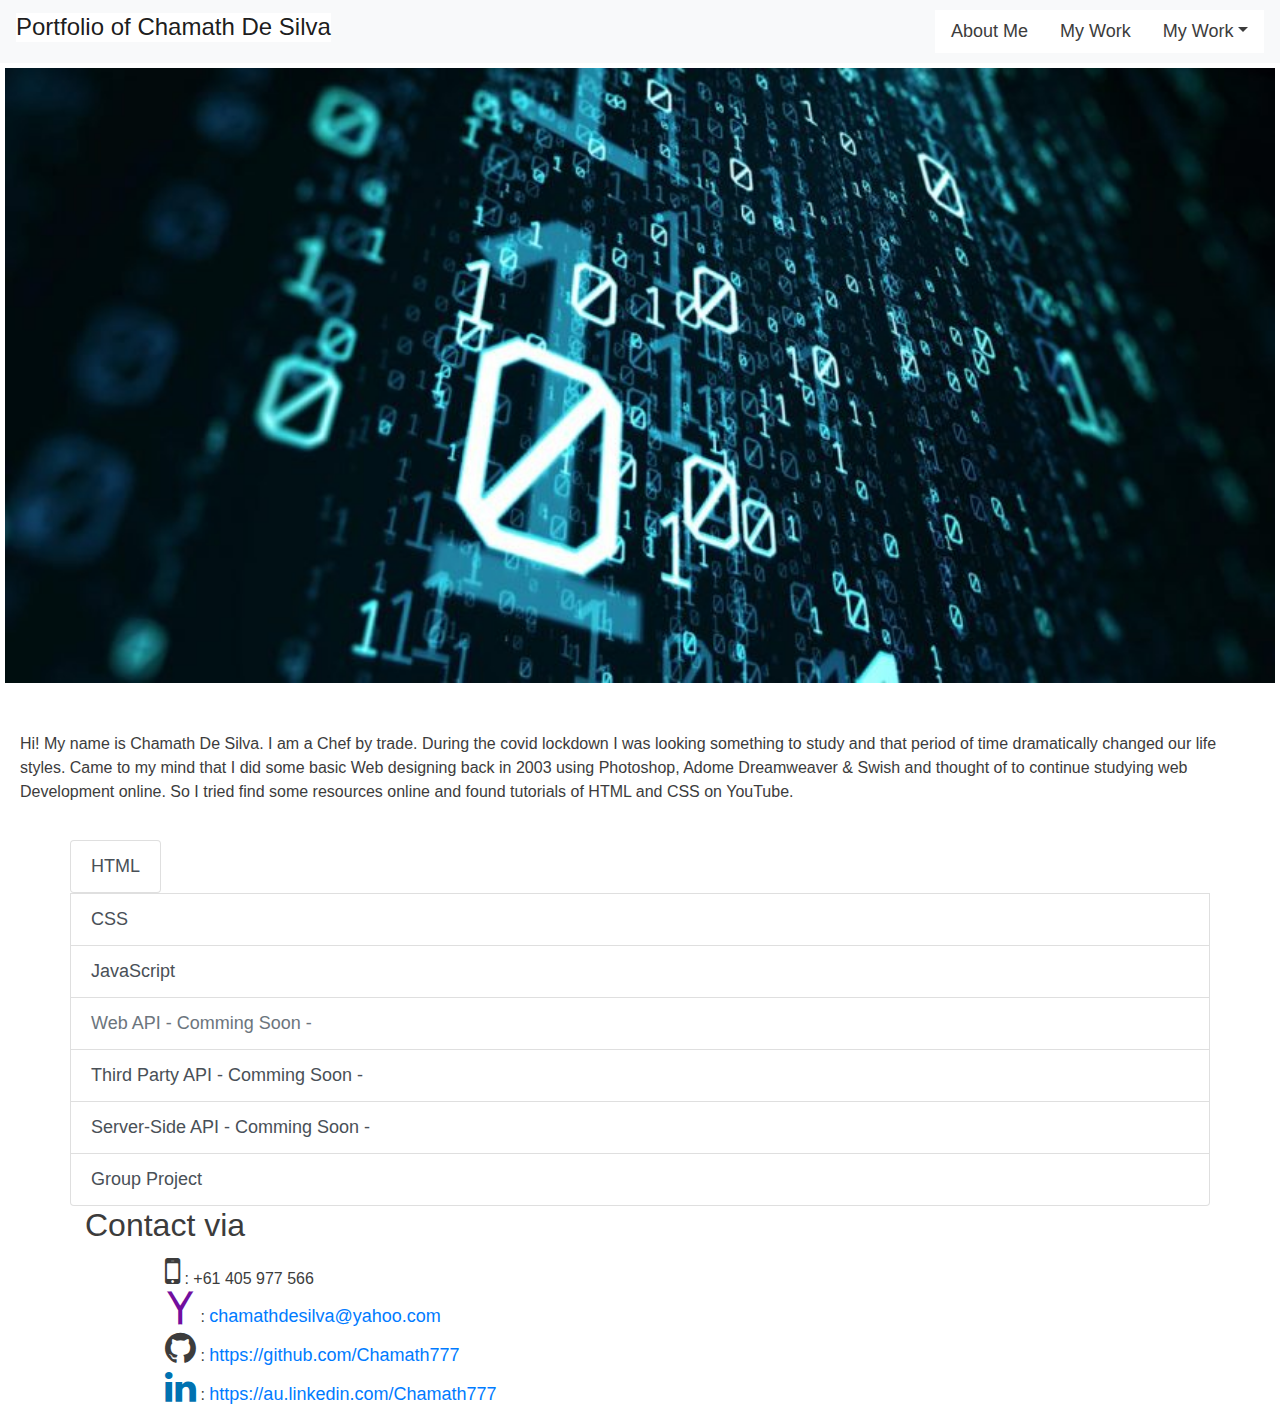
==== index.html @ a3036b25 "initial commit" ====
<!DOCTYPE html>
<html lang="en-us">

<head>
    <meta charset="UTF-8" />
    <link rel="stylesheet" type="text/css" href="assets/dstyle.css"/>
    <link rel="stylesheet" href="https://cdn.jsdelivr.net/npm/bootstrap@4.0.0/dist/css/bootstrap.min.css" integrity="sha384-Gn5384xqQ1aoWXA+058RXPxPg6fy4IWvTNh0E263XmFcJlSAwiGgFAW/dAiS6JXm" crossorigin="anonymous">
    <link rel="stylesheet" href="https://fonts.googleapis.com/css2?family=Material+Symbols+Outlined:opsz,wght,FILL,GRAD@48,400,0,0" />
    <link rel="stylesheet" href="https://cdnjs.cloudflare.com/ajax/libs/skeleton/2.0.4/skeleton.min.css">
    <link rel="stylesheet" href="https://cdnjs.cloudflare.com/ajax/libs/skeleton/2.0.4/skeleton.css">
    <link rel="stylesheet" href="//maxcdn.bootstrapcdn.com/font-awesome/4.3.0/css/font-awesome.min.css">
    <title>Portfolio of Chamath De Silva</title>
</head>

<body>
    

   <Header>
       
    <nav id="navbar-example2" class="navbar navbar-light bg-light">
        <a class="navbar-brand" href="#"><h4>Portfolio of Chamath De Silva</h4></a>
        <ul class="nav nav-pills">
          <li class="nav-item">
            <a class="nav-link" href="#fat">About Me</a>
          </li>
          <li class="nav-item">
            <a class="nav-link" href="#mdo">My Work</a>
          </li>
          <li class="nav-item dropdown">
            <a class="nav-link dropdown-toggle" data-toggle="dropdown" href="#" role="button" aria-haspopup="true" aria-expanded="false">My Work</a>
            <div class="dropdown-menu">
              <a class="dropdown-item" href="#one">one</a>
              <a class="dropdown-item" href="#two">two</a>
              <div role="separator" class="dropdown-divider"></div>
              <a class="dropdown-item" href="#three">three</a>
            </div>
          </li>
        </ul>
      </nav>
    </Header>  

    
                  
    </div>

    <img src="./images/codeblog.jpeg" class="img-fluid" alt="Responsive image">

    
        <div class="card-body text-success">
            <section>
                <div class="card-1">
                    <img src="">
                </div>
                        <p>Hi! My name is Chamath De Silva. I am a Chef by trade. During the covid lockdown I was looking something to study and that period of time dramatically changed our life styles. Came to my mind that I did some basic Web designing back in 2003 using Photoshop, Adome Dreamweaver & Swish and thought of to continue studying web Development online. So I tried find some resources online and found tutorials of HTML and CSS on YouTube. </p>
            
                </div>
                </div>
                    
    
                    <div class="container">
                          <div class="list-group">
                            <div class="row"> 
                            <div class="six columns"><a href="#" class="list-group-item list-group-item-action">HTML</a></div>
                            <a href="#" class="list-group-item list-group-item-action">CSS</a>
                            <a href="https://chamath777.github.io/password-generator/" class="list-group-item list-group-item-action">JavaScript</a>
                            <a href="#" class="list-group-item list-group-item-action disabled">Web API - Comming Soon - </a>
                            <a href="#" class="list-group-item list-group-item-action">Third Party API - Comming Soon - </a>
                            <a href="#" class="list-group-item list-group-item-action">Server-Side API - Comming Soon - </a>
                            <a href="https://carolinemae.github.io/YouTrailer/" class="list-group-item list-group-item-action">Group Project</a>
                          </div>

                    </div>  
                           
                            
                                 
                      

              
                    <div id="Contact C" class="card-4">
                        <h2>Contact via</h2>
                        <ul>
                            <div><ul><i class="fa fa-mobile" style="font-size:36px; color: rgb(60,60,60)"></i> : +61 405 977 566</ul></div>
                            <ul><i class="fa fa-yahoo" style="font-size:36px; color:  #720e9e"></i> : <a href='https://au.yahoo.com/?p=us'> chamathdesilva@yahoo.com</a></ul>
                            <ul><i class="fa fa-github" style="font-size:36px; color: rgb(60,60,60)"></i> : <a href='https://github.com/'>https://github.com/Chamath777</a></ul>
                            <ul><i class="fa fa-linkedin" style="font-size:36px; color:  #0072b1"></i> : <a href='https://au.linkedin.com/'>https://au.linkedin.com/Chamath777</a></ul>
                        </ul>
                    </div>
                
      
               
                    
                       
    </div>
      </div>
    </footer>
    
    </body>   


</html>
---- assets/dstyle.css ----
* {
    background-color: rgb(255, 255, 255);
    color: rgb(60,60,60);
    box-sizing: border-box;
  
    font-family:'Lucida Sans', 'Lucida Sans Regular', 'Lucida Grande', 'Lucida Sans Unicode', Geneva, Verdana, sans-serif
   
    
}

.card{
   margin-top: 50px;
   margin-bottom: 50px;
    margin-left: 100px;
    margin-right: 100px;
    padding-top: 20px;
    padding-bottom: 20px;
}

.nav a {
    color: rgb(60,60,60);
   
  } 
  
.nav a:hover {
    color:rgb(240,190,10);
  }
.header {
    padding: 5px;

    font-family: 'Arial, Helvetica, sans-serif';
    background-color: rgb(60,60,60);
  
}

.header h1 {
    margin: 10px;
    font-size: 48px;
    

}

.header nav {
  
   
    
    font-family: 'Arial, Helvetica, sans-serif';
    
}


.img-fluid{
 
padding: 5px;
  width: 100%;
}


a {
    color:rgb(55, 200, 200);
    text-decoration: none;
    font-size: 18px;
}

.h2 {
    position:middle;
}


.card:hover{
  color: rgb(55, 200, 200);
}

.products{

    display: flex;
    flex-wrap: wrap;
    flex-direction:row;
    justify-content:space-around;
    flex: 10px;
   
    border-style:solid;
   
    width: 75%;
    align-items: center;
}
    



.img{
    width: fit-content;
    height: fit-content;
    justify-content: center;
}
.card footer{
    position: fixed;
    flex-direction: row;

}
.Contact{
    padding: 2px;
    
    border:rgb(60,60,60);
  
    
}
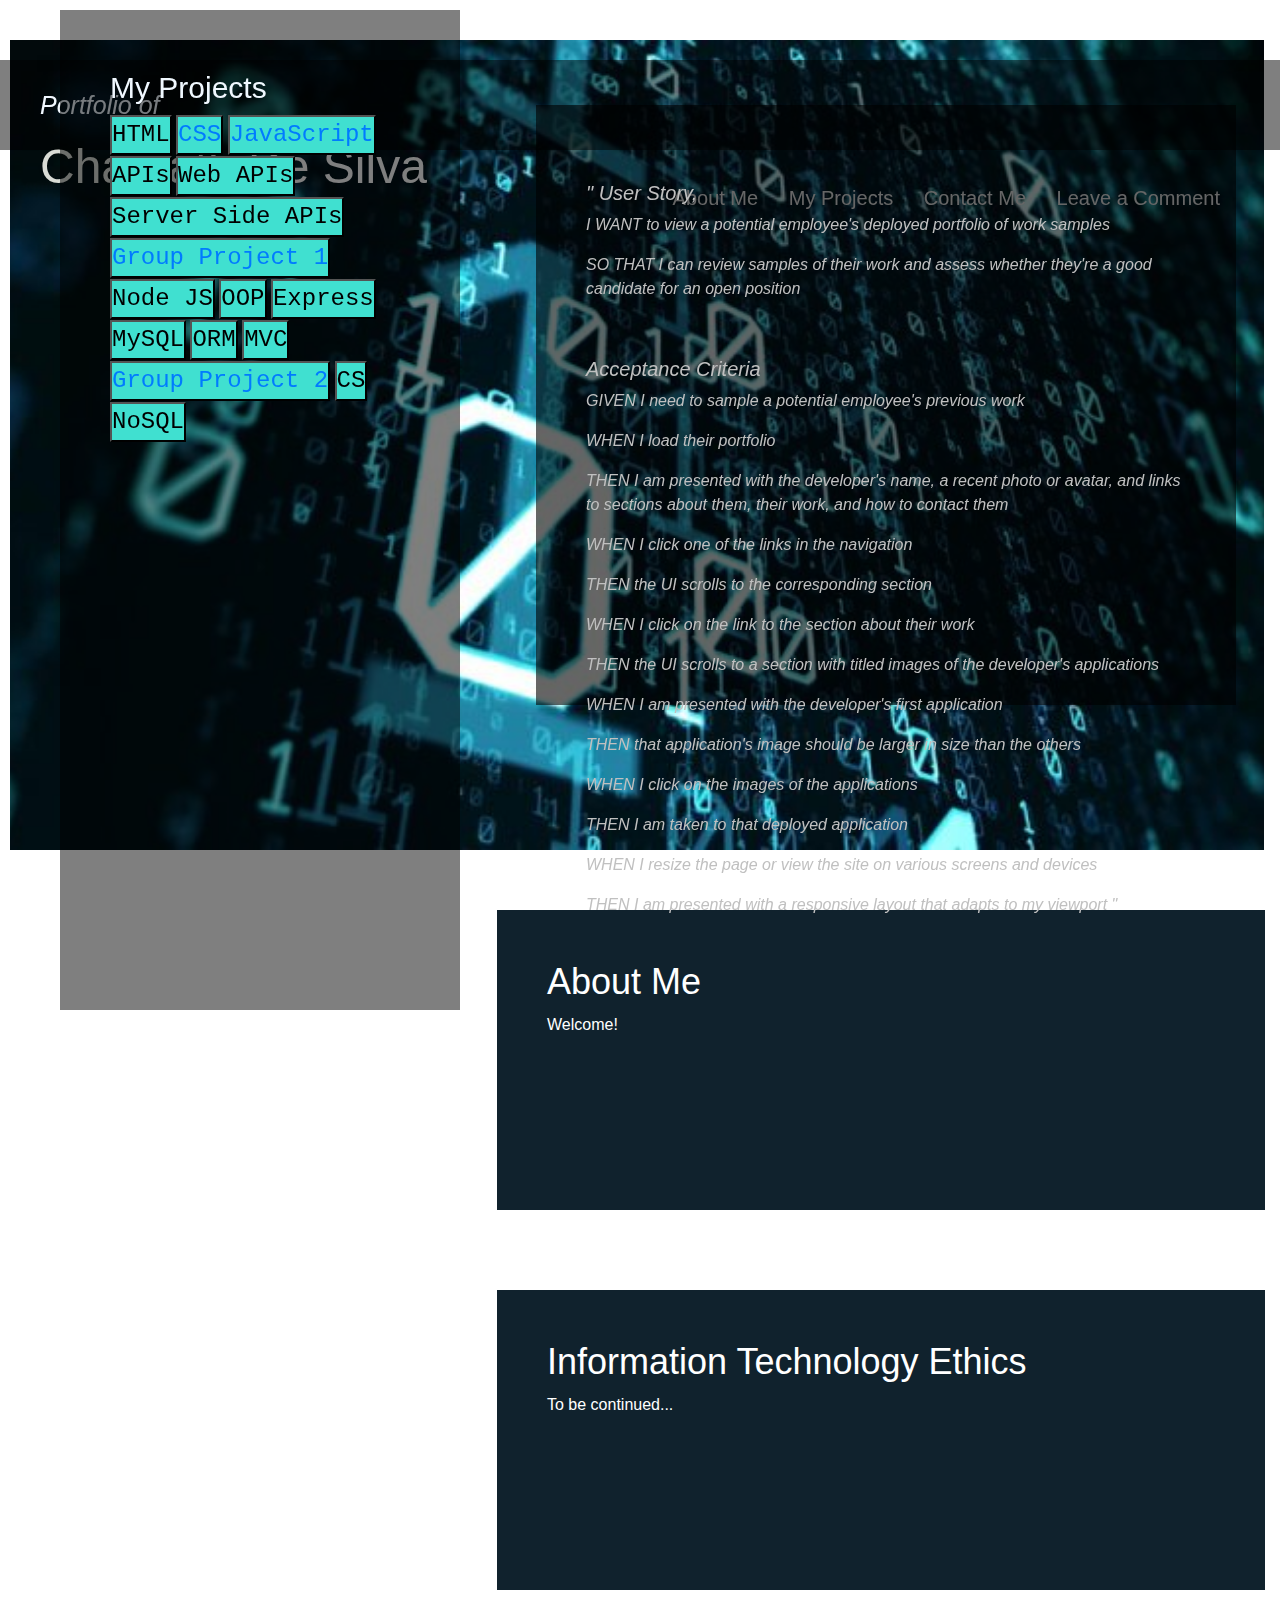
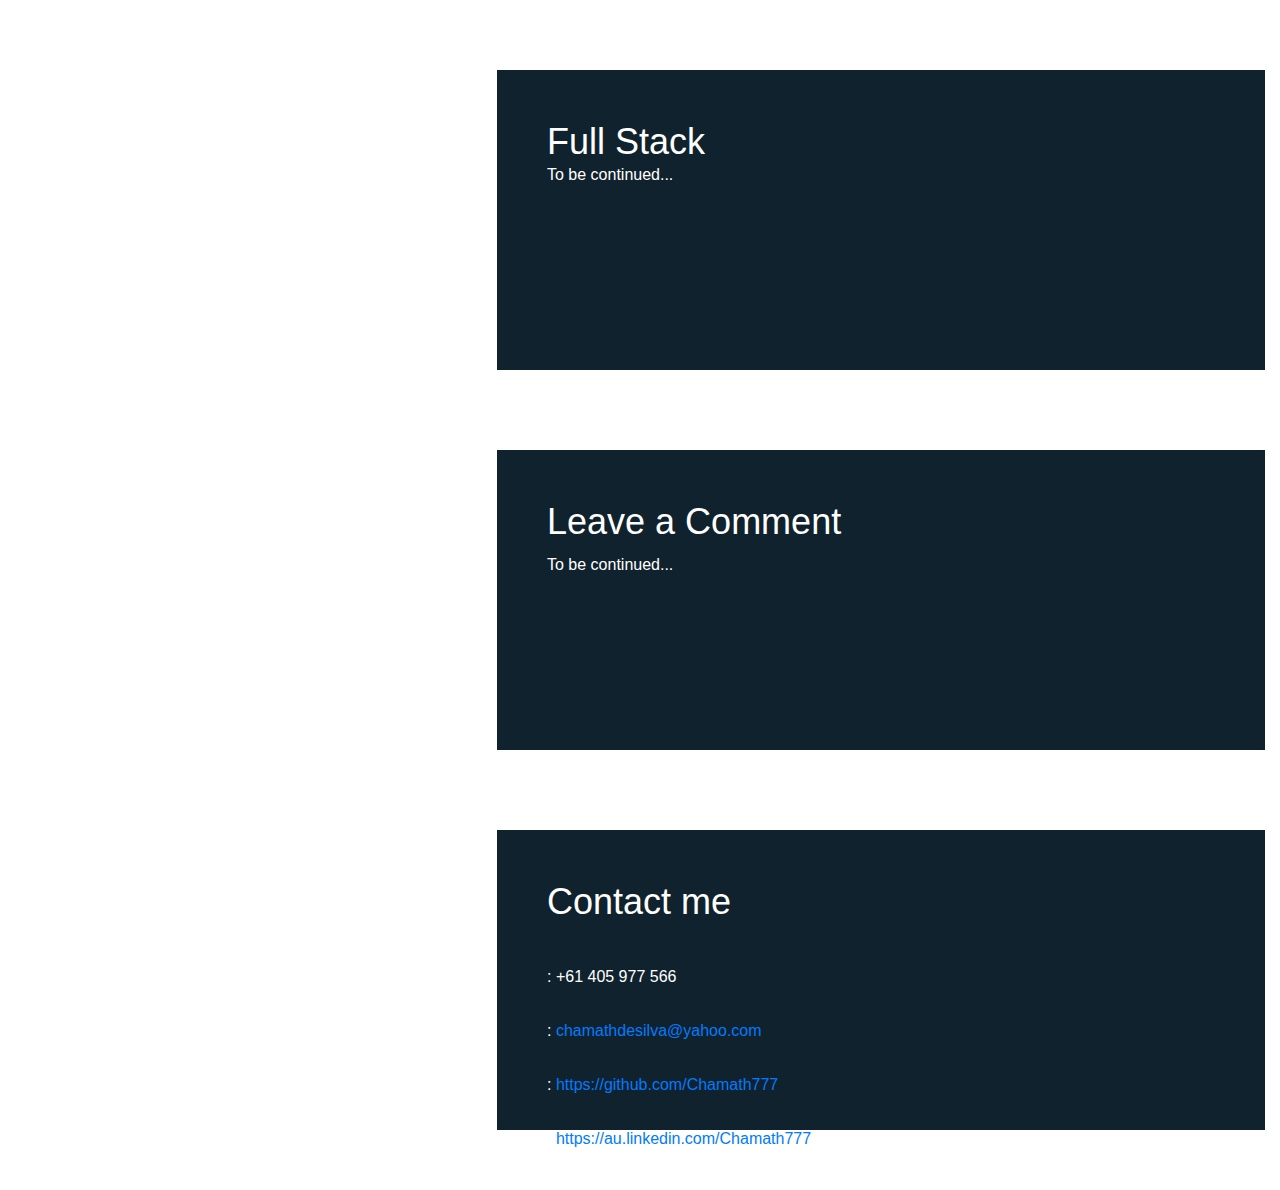
==== commit ce8fdc24: "initial commit" ====
--- a/index.html
+++ b/index.html
@@ -3,98 +3,150 @@
 
 <head>
     <meta charset="UTF-8" />
-    <link rel="stylesheet" type="text/css" href="assets/dstyle.css"/>
+    <link rel="stylesheet" href="./assets/style2.css">
     <link rel="stylesheet" href="https://cdn.jsdelivr.net/npm/bootstrap@4.0.0/dist/css/bootstrap.min.css" integrity="sha384-Gn5384xqQ1aoWXA+058RXPxPg6fy4IWvTNh0E263XmFcJlSAwiGgFAW/dAiS6JXm" crossorigin="anonymous">
-    <link rel="stylesheet" href="https://fonts.googleapis.com/css2?family=Material+Symbols+Outlined:opsz,wght,FILL,GRAD@48,400,0,0" />
-    <link rel="stylesheet" href="https://cdnjs.cloudflare.com/ajax/libs/skeleton/2.0.4/skeleton.min.css">
-    <link rel="stylesheet" href="https://cdnjs.cloudflare.com/ajax/libs/skeleton/2.0.4/skeleton.css">
-    <link rel="stylesheet" href="//maxcdn.bootstrapcdn.com/font-awesome/4.3.0/css/font-awesome.min.css">
+    <link rel="stylesheet" href="https://cdn.jsdelivr.net/npm/bulma@0.9.4/css/bulma.min.css"/>
+    <link href="https://fonts.googleapis.com/css2?family=Poppins:wght@400;600;700;900&display=swap" rel="stylesheet">
     <title>Portfolio of Chamath De Silva</title>
 </head>
 
 <body>
-    
+    <div class="header">
+        <h3>Portfolio of</h3>
+        <h1><span class="seo">Chamath</span> De Silva</h1>
+        <div>
+            <ul>
+                <li>
+                    <a href="#about-me">About Me</a>
+                </li>
+                <li>
+                    <a href="#my-project">My Projects</a>
+                </li>
+                <li>
+                    <a href="#conact-me">Contact Me</a>
+                </li>  
+                <li>
+                    <a href="#leave-a-comment">Leave a Comment</a>
+                </li> 
+            </ul>
+        </div>
+    </div>
+    <div class="hero">
+         <!--My Work-->
+        <div class="project">
+            <h1>My Projects</h1>
+                <button class="button is-small is-fullwidth">HTML</button>
+                <button class="button is-small is-fullwidth "><a href=" https://chamath777.github.io/portfolio-chamath/">CSS</a></button>
+                <button class="button is-small is-fullwidth"><a href="https://chamath777.github.io/password-generator/">JavaScript</a></button>
+                <button class="button is-small is-fullwidth">APIs</button>
+                <button class="button is-small is-fullwidth">Web APIs</button>
+                <button class="button is-small is-fullwidth">Server Side APIs</button>
+                <button class="button is-small is-fullwidth "> <a href="https://carolinemae.github.io/YouTrailer/">Group Project 1</a></button>
+                <button class="button is-small is-fullwidth">Node JS</button>
+                <button class="button is-small is-fullwidth">OOP</button>
+                <button class="button is-small is-fullwidth">Express</button>
+                <button class="button is-small is-fullwidth">MySQL</button>
+                <button class="button is-small is-fullwidth">ORM</button>
+                <button class="button is-small is-fullwidth">MVC</button>
+                <button class="button is-small is-fullwidth"><a href="https://ascrivener-merchant-game.herokuapp.com">Group Project 2</a></button>
+                <button class="button is-small is-fullwidth">CS</button>
+                <button class="button is-small is-fullwidth">NoSQL</button>
+        </div>
 
-   <Header>
+        
+
+        <!--User Story-->
+        
+        <div class="user-story">
+            <p>
+                <h2>" User Story,</h2>
+                <p>I WANT to view a potential employee's deployed portfolio of work samples</p>
+                <p>SO THAT I can review samples of their work and assess whether they're a good candidate for an open position</p>
+            </p>
+            <br>
+            <p>
+                <h2>Acceptance Criteria</h2> 
+                <p>GIVEN I need to sample a potential employee's previous work</p>
+                <p>WHEN I load their portfolio</p>
+                <p>THEN I am presented with the developer's name, a recent photo or avatar, and links to sections about them, their work, and how to contact them</p>
+                <p>WHEN I click one of the links in the navigation</p>
+                <p>THEN the UI scrolls to the corresponding section</p>
+                <p>WHEN I click on the link to the section about their work</p>
+                <p>THEN the UI scrolls to a section with titled images of the developer's applications</p>
+                <p>WHEN I am presented with the developer's first application</p>
+                <p>THEN that application's image should be larger in size than the others</p>
+                <p> WHEN I click on the images of the applications</p>
+                <p>THEN I am taken to that deployed application</p>
+                <p>WHEN I resize the page or view the site on various screens and devices</p>
+                <p>THEN I am presented with a responsive layout that adapts to my viewport "</p>
+            </p>
+        </div>
+      
+    </div>
+      <!-- Content -->
+<div class="flex">
+    <div class="content">
+        <div class="about-me">
+            <img src="" class="float-left" />
+            <h2>About Me</h2>
+            <p>
+                Welcome! <!-- My name is Chamath De Silva. I am a Chef by trade. During the covid lockdown I was looking something to learn and that period of time dramatically changed our life styles. Came to my mind that I did some basic Web designing back in 2003 using Photoshop, Adome Dreamweaver & Swish and thought of to continue studying Full Stack online.-->
+            </p>
+        </div>
+    </div>    
+        <div class="content-1">
+        <div id="it-ethics" class="it-ethics">
+            <img src="" class="float-right" />
+            <h2>Information Technology Ethics</h2>
+            <p>
+                To be continued...
+            </p>
+        </div>
+    </div>    
+
+    <div class="content-2">
+        <div id="social-media-marketing" class="full-stack">
+            <img src="" class="float-left" />
+            <h2>Full Stack</h2>
+            <p>
+                To be continued...
+            </p>
+        </div>
+    </div>
+    <div class="content-3">
+        <div id="social-media-marketing" class="leave-comment">
+            <img src="" class="float-left" />
+            <h2>Leave a Comment</h2>
+            <p>
+                To be continued...
+            </p>
+        </div>
+    </div>
+    <div class="content-3">
+        <div id="social-media-marketing" class="leave-comment">
+            <img src="" class="float-left" />
+            <h2>Contact me</h2>
+            <div class="p">
+            
+                <ul>
+                    <ul><i class="fa fa-mobile" style="font-size:36px; color: rgb(60,60,60)"></i> : +61 405 977 566</ul>
+                    <ul><i class="fa fa-yahoo" style="font-size:36px; color:  #720e9e"></i> : <a href='https://au.yahoo.com/?p=us'> chamathdesilva@yahoo.com</a></ul>
+                    <ul><i class="fa fa-github" style="font-size:36px; color: rgb(60,60,60)"></i> : <a href='https://github.com/'>https://github.com/Chamath777</a></ul>
+                    <ul><i class="fa fa-linkedin" style="font-size:36px; color:  #0072b1"></i> : <a href='https://au.linkedin.com/'>https://au.linkedin.com/Chamath777</a></ul>
+                </ul>
+                 
+        </div>
+        </div>
+    </div>
+</div>
+     <!--Contact Section--> 
+     <div class="contact">
+        <div id="contact" class="contact">
+            <img src="" class="float-left" />
+           
+                
        
-    <nav id="navbar-example2" class="navbar navbar-light bg-light">
-        <a class="navbar-brand" href="#"><h4>Portfolio of Chamath De Silva</h4></a>
-        <ul class="nav nav-pills">
-          <li class="nav-item">
-            <a class="nav-link" href="#fat">About Me</a>
-          </li>
-          <li class="nav-item">
-            <a class="nav-link" href="#mdo">My Work</a>
-          </li>
-          <li class="nav-item dropdown">
-            <a class="nav-link dropdown-toggle" data-toggle="dropdown" href="#" role="button" aria-haspopup="true" aria-expanded="false">My Work</a>
-            <div class="dropdown-menu">
-              <a class="dropdown-item" href="#one">one</a>
-              <a class="dropdown-item" href="#two">two</a>
-              <div role="separator" class="dropdown-divider"></div>
-              <a class="dropdown-item" href="#three">three</a>
-            </div>
-          </li>
-        </ul>
-      </nav>
-    </Header>  
+        </div>
+    </div>
+</div>
 
-    
-                  
-    </div>
-
-    <img src="./images/codeblog.jpeg" class="img-fluid" alt="Responsive image">
-
-    
-        <div class="card-body text-success">
-            <section>
-                <div class="card-1">
-                    <img src="">
-                </div>
-                        <p>Hi! My name is Chamath De Silva. I am a Chef by trade. During the covid lockdown I was looking something to study and that period of time dramatically changed our life styles. Came to my mind that I did some basic Web designing back in 2003 using Photoshop, Adome Dreamweaver & Swish and thought of to continue studying web Development online. So I tried find some resources online and found tutorials of HTML and CSS on YouTube. </p>
-            
-                </div>
-                </div>
-                    
-    
-                    <div class="container">
-                          <div class="list-group">
-                            <div class="row"> 
-                            <div class="six columns"><a href="#" class="list-group-item list-group-item-action">HTML</a></div>
-                            <a href="#" class="list-group-item list-group-item-action">CSS</a>
-                            <a href="https://chamath777.github.io/password-generator/" class="list-group-item list-group-item-action">JavaScript</a>
-                            <a href="#" class="list-group-item list-group-item-action disabled">Web API - Comming Soon - </a>
-                            <a href="#" class="list-group-item list-group-item-action">Third Party API - Comming Soon - </a>
-                            <a href="#" class="list-group-item list-group-item-action">Server-Side API - Comming Soon - </a>
-                            <a href="https://carolinemae.github.io/YouTrailer/" class="list-group-item list-group-item-action">Group Project</a>
-                          </div>
-
-                    </div>  
-                           
-                            
-                                 
-                      
-
-              
-                    <div id="Contact C" class="card-4">
-                        <h2>Contact via</h2>
-                        <ul>
-                            <div><ul><i class="fa fa-mobile" style="font-size:36px; color: rgb(60,60,60)"></i> : +61 405 977 566</ul></div>
-                            <ul><i class="fa fa-yahoo" style="font-size:36px; color:  #720e9e"></i> : <a href='https://au.yahoo.com/?p=us'> chamathdesilva@yahoo.com</a></ul>
-                            <ul><i class="fa fa-github" style="font-size:36px; color: rgb(60,60,60)"></i> : <a href='https://github.com/'>https://github.com/Chamath777</a></ul>
-                            <ul><i class="fa fa-linkedin" style="font-size:36px; color:  #0072b1"></i> : <a href='https://au.linkedin.com/'>https://au.linkedin.com/Chamath777</a></ul>
-                        </ul>
-                    </div>
-                
-      
-               
-                    
-                       
-    </div>
-      </div>
-    </footer>
-    
-    </body>   
-
-
-</html>--- a/assets/style2.css
+++ b/assets/style2.css
@@ -0,0 +1,223 @@
+* {
+    box-sizing: border-box;
+    padding: 0;
+    margin-top: 20px;
+    margin-bottom: 20px;
+   
+    
+}
+
+.header {
+    
+    position: fixed;
+    font-family: 'Trebuchet MS', 'Lucida Sans Unicode', 'Lucida Grande', 'Lucida Sans', Arial, sans-serif;
+    color: #ffffff;
+    transform: translate(-0%, 0%);
+	width: 100%;
+	height: 10%;
+	padding: 30px 40px;
+	background: rgba(0, 0, 0, 0.5)
+}
+
+.header h1 {
+    display: inline-block;
+    font-size: 48px;
+    margin-top: 10px;
+}
+
+.header h1 .seo {
+    color: #d9dcd6;
+}
+
+.header h3{
+  color: aliceblue;
+  font-style: italic;
+  font-size: 25px;
+}
+
+.header div {
+    padding-top: 15px;
+    margin-right: 20px;
+    float: right;
+    font-family: 'Gill Sans', 'Gill Sans MT', Calibri, 'Trebuchet MS', sans-serif;
+    font-size: 20px;
+}
+
+.header div ul {
+    list-style-type: none;
+}
+
+.header div ul li {
+    display: inline-block;
+    margin-left: 25px;
+}
+
+.header a {
+    color: #ffffff;
+    text-decoration:solid;
+}
+
+.a :hover{
+    color: aqua;
+}
+
+
+p {
+    font-size: 16px;
+}
+/* Banner */
+.hero {
+    margin-top: 20px;
+    margin-left: 10px;
+    margin-right: 10px;
+    height: 810px;
+    width: 98%;
+    background-image: url("../images/codeblog.jpeg");
+    background-size: cover;
+    background-position: center;
+}
+
+.project {
+    float: left;
+    margin-top: 60px;
+    margin-bottom: 15px;
+    margin-left: 20px;
+    clear: both;
+    font-family: 'Gill Sans', 'Gill Sans MT', Calibri, 'Trebuchet MS', sans-serif;
+    position:fixed;
+	top: 50%;
+	left: 50%;
+	transform: translate(-150%, -50%);
+	width: 400px;
+	height: 1000px;
+	padding: 60px 50px;
+	background: rgba(0, 0, 0, 0.5);
+    
+}
+
+.user-story{
+    color:silver;
+    font-style: italic;
+    float: right;
+    margin-top: 60px;
+    margin-bottom: 15px;
+    margin-left: 20px;
+    clear: both;
+    font-family: 'Gill Sans', 'Gill Sans MT', Calibri, 'Trebuchet MS', sans-serif;
+    position:absolute;
+	top: 25%;
+	left: 95%;
+	transform: translate(-100%, -30%);
+	width: 700px;
+	height: 600px;
+	padding: 60px 50px;
+	background: rgba(0, 0, 0, 0.6);
+}
+
+.user-story h2{
+    font-size: 20px;
+
+}
+/* Cool buttons styling */
+
+.project h1{
+    font-size: 30px;
+    color:aliceblue ;
+}
+
+.project button{
+    color: black;
+    background-color:turquoise;
+    border-color:black;
+    margin-top: 1px;
+    font-family:'Courier New', Courier, monospace;
+    font-size: x-large;
+  
+  
+}
+
+/* Content */
+.content {
+    width: 60%;
+    display: block;
+    margin-right: 15px;
+    float:right;
+}
+.content-1 {
+    width: 60%;
+    display: block;
+    margin-right: 15px;
+    
+    float:right;
+}
+.content-2 {
+    width: 60%;
+    display: block;
+    margin-right: 15px;
+    float:right;
+}
+.content-3 {
+    width: 60%;
+    display: block;
+    margin-right: 15px;
+    float:right;
+}
+
+.about-me {
+    margin-bottom: 20px;
+    padding: 50px;
+    height: 300px;
+    font-family: 'Gill Sans', 'Gill Sans MT', Calibri, 'Trebuchet MS', sans-serif;
+    background-color:rgb(16, 34, 45);
+    color: #ffffff;
+}
+
+.it-ethics {
+    margin-bottom: 20px;
+    padding: 50px;
+    height: 300px;
+    font-family: 'Gill Sans', 'Gill Sans MT', Calibri, 'Trebuchet MS', sans-serif;
+    background-color:rgb(16, 34, 45);
+    color: #ffffff;
+}
+
+.full-stack {
+    margin-bottom: 20px;
+    padding: 50px;
+    height: 300px;
+    font-family: 'Gill Sans', 'Gill Sans MT', Calibri, 'Trebuchet MS', sans-serif;
+    background-color: rgb(16, 34, 45);
+    color: #ffffff;
+}
+
+.leave-comment {
+    margin-bottom: 20px;
+    padding: 50px;
+    height: 300px;
+    font-family: 'Gill Sans', 'Gill Sans MT', Calibri, 'Trebuchet MS', sans-serif;
+    background-color: rgb(16, 34, 45);
+    color: #ffffff;
+}
+
+/* Content Title Styling */
+
+.about-me h2 {
+    margin-bottom: 10px;
+    font-size: 36px;
+}
+
+.it-ethics h2 {
+    margin-bottom: 10px;
+    font-size: 36px;
+}
+
+.full-stack h2 {
+    margin-bottom: 0px;
+    font-size: 36px;
+}
+
+.leave-comment h2 {
+    margin-bottom: 10px;
+    font-size: 36px;
+}
+
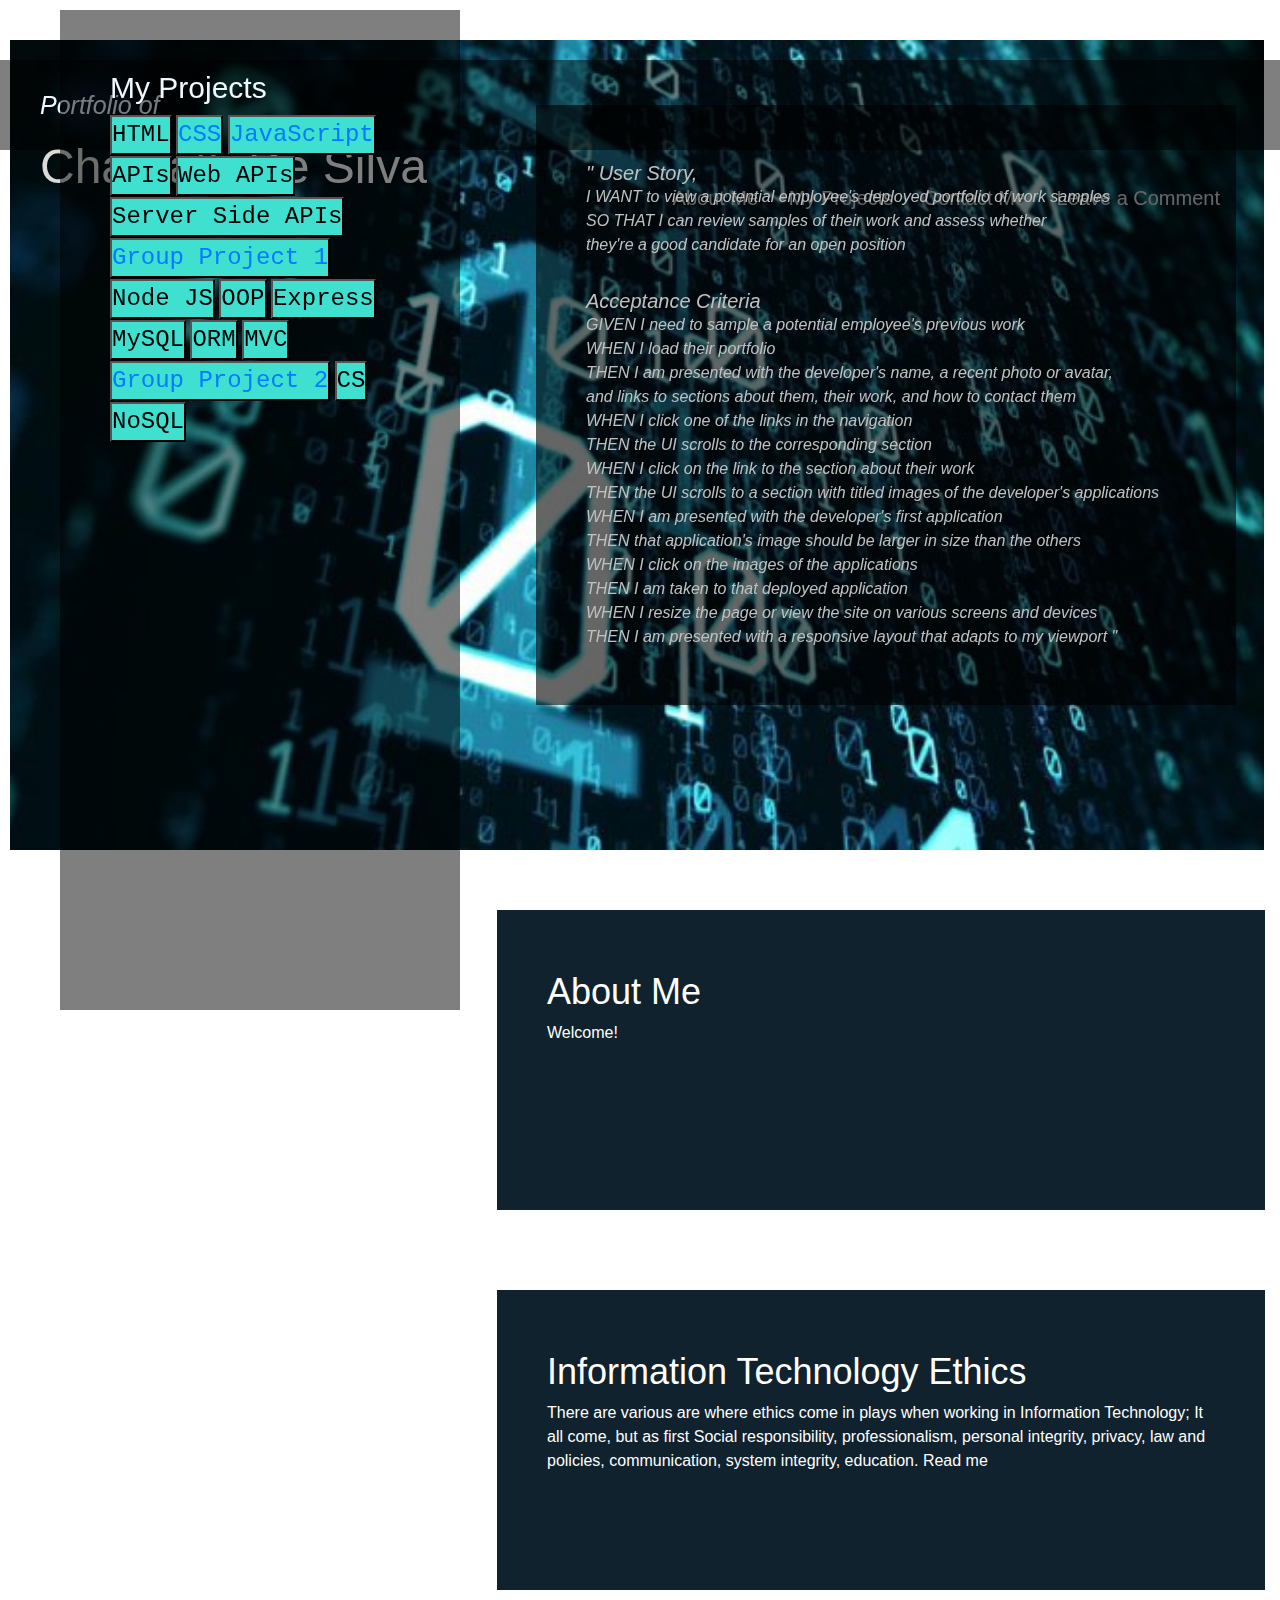
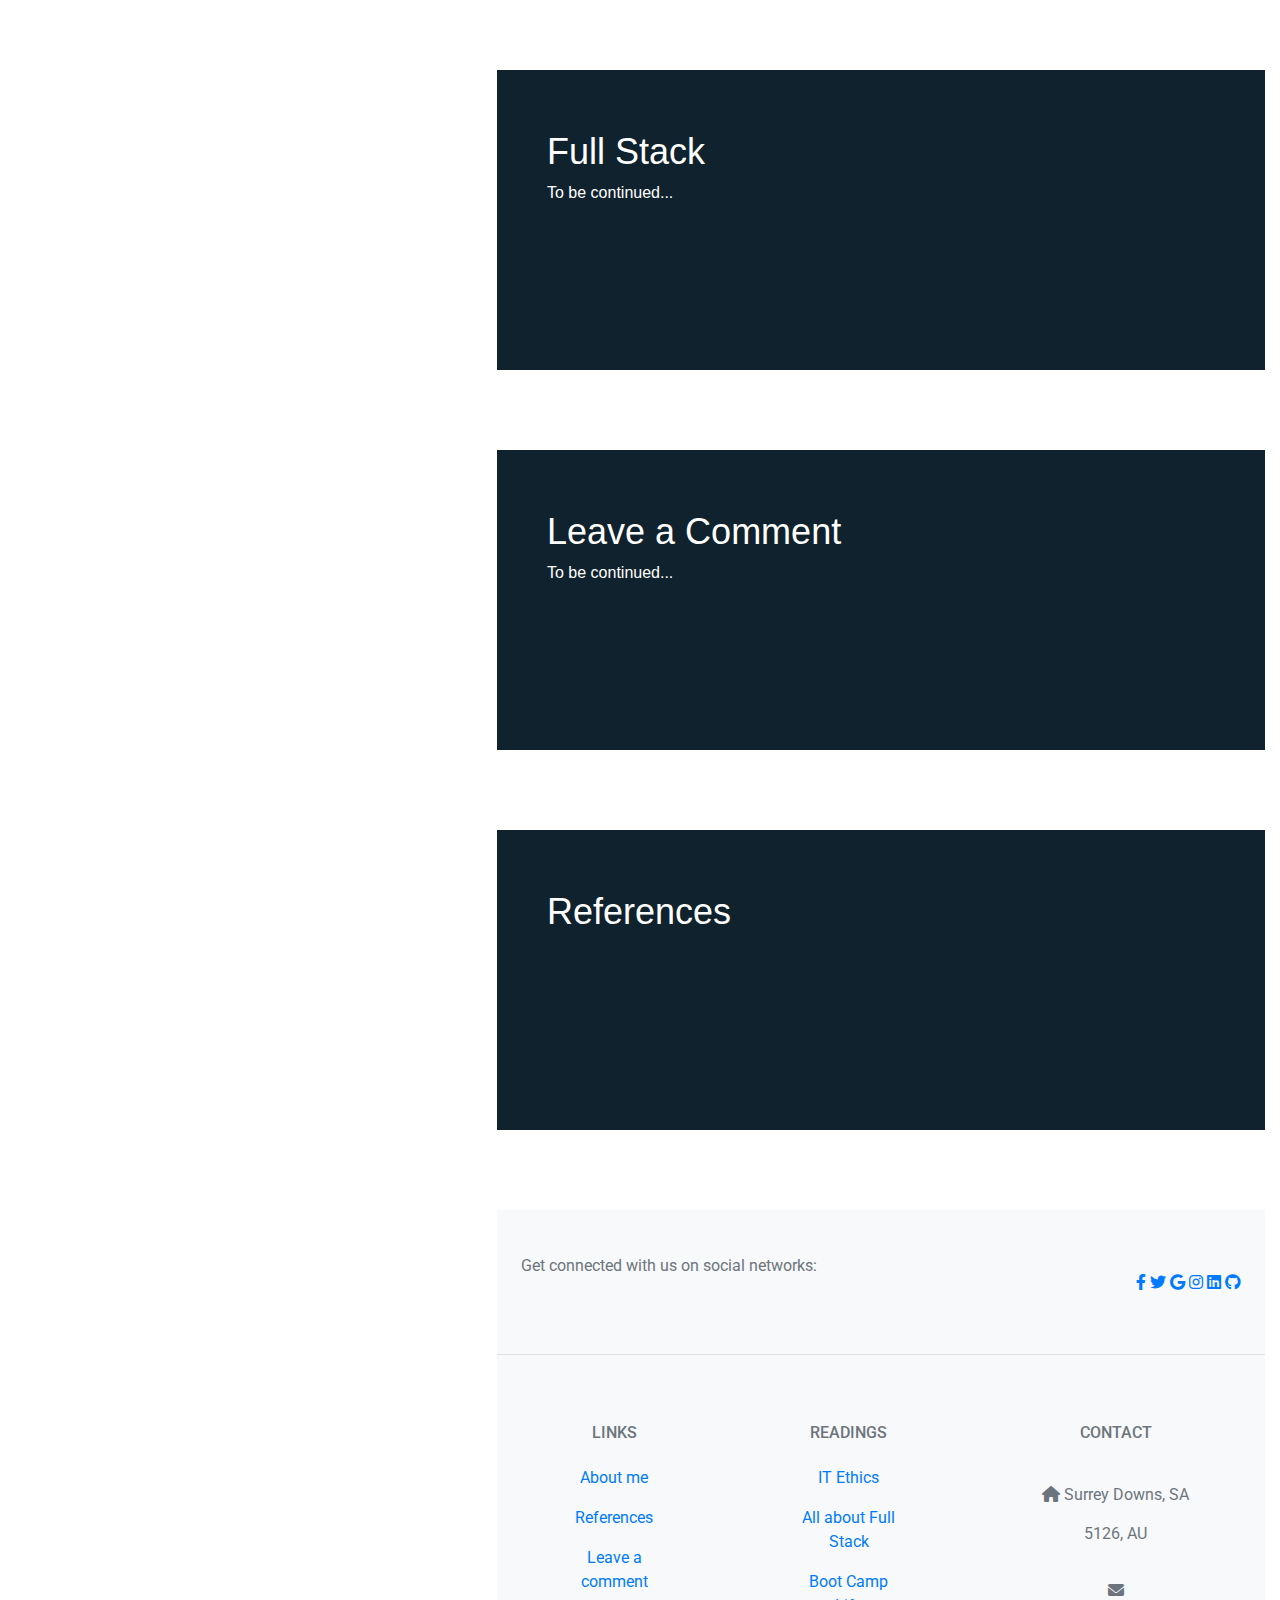
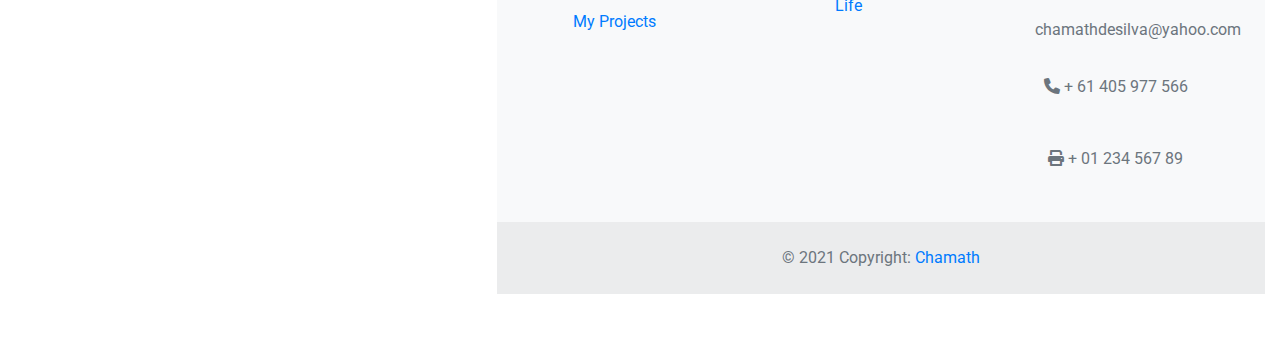
==== commit 15f89aa1: "initial commit" ====
--- a/index.html
+++ b/index.html
@@ -6,7 +6,14 @@
     <link rel="stylesheet" href="./assets/style2.css">
     <link rel="stylesheet" href="https://cdn.jsdelivr.net/npm/bootstrap@4.0.0/dist/css/bootstrap.min.css" integrity="sha384-Gn5384xqQ1aoWXA+058RXPxPg6fy4IWvTNh0E263XmFcJlSAwiGgFAW/dAiS6JXm" crossorigin="anonymous">
     <link rel="stylesheet" href="https://cdn.jsdelivr.net/npm/bulma@0.9.4/css/bulma.min.css"/>
-    <link href="https://fonts.googleapis.com/css2?family=Poppins:wght@400;600;700;900&display=swap" rel="stylesheet">
+   
+    <!-- Font Awesome -->
+    <link rel="stylesheet" href="https://cdnjs.cloudflare.com/ajax/libs/font-awesome/6.0.0/css/all.min.css"/>
+    <!-- Google Fonts -->
+    <link rel="stylesheet" href="https://fonts.googleapis.com/css?family=Roboto:300,400,500,700&display=swap"/>
+    <link rel="stylesheet" href="https://fonts.googleapis.com/css2?family=Poppins:wght@400;600;700;900&display=swap"/>
+    <!-- MDB -->
+    <link href="https://cdnjs.cloudflare.com/ajax/libs/mdb-ui-kit/5.0.0/mdb.min.css" rel="stylesheet"/>
     <title>Portfolio of Chamath De Silva</title>
 </head>
 
@@ -16,18 +23,10 @@
         <h1><span class="seo">Chamath</span> De Silva</h1>
         <div>
             <ul>
-                <li>
-                    <a href="#about-me">About Me</a>
-                </li>
-                <li>
-                    <a href="#my-project">My Projects</a>
-                </li>
-                <li>
-                    <a href="#conact-me">Contact Me</a>
-                </li>  
-                <li>
-                    <a href="#leave-a-comment">Leave a Comment</a>
-                </li> 
+                <li><a href="#about-me">About Me</a></li>
+                <li><a href="#my-project">My Projects</a></li>
+                <li><a href="#conact-me">Contact Me</a></li>  
+                <li><a href="#leave-a-comment">Leave a Comment</a></li> 
             </ul>
         </div>
     </div>
@@ -61,14 +60,16 @@
             <p>
                 <h2>" User Story,</h2>
                 <p>I WANT to view a potential employee's deployed portfolio of work samples</p>
-                <p>SO THAT I can review samples of their work and assess whether they're a good candidate for an open position</p>
+                <p>SO THAT I can review samples of their work and assess whether</p> 
+                <p>they're a good candidate for an open position</p>
             </p>
             <br>
             <p>
                 <h2>Acceptance Criteria</h2> 
                 <p>GIVEN I need to sample a potential employee's previous work</p>
                 <p>WHEN I load their portfolio</p>
-                <p>THEN I am presented with the developer's name, a recent photo or avatar, and links to sections about them, their work, and how to contact them</p>
+                <p>THEN I am presented with the developer's name, a recent photo or avatar,</p> 
+                <p>and links to sections about them, their work, and how to contact them</p>
                 <p>WHEN I click one of the links in the navigation</p>
                 <p>THEN the UI scrolls to the corresponding section</p>
                 <p>WHEN I click on the link to the section about their work</p>
@@ -98,8 +99,9 @@
         <div id="it-ethics" class="it-ethics">
             <img src="" class="float-right" />
             <h2>Information Technology Ethics</h2>
-            <p>
-                To be continued...
+            <p>There are various are where ethics come in plays when working in Information Technology;
+                It all come, but as first Social responsibility, professionalism, personal integrity, privacy, law and policies, communication, system integrity, education.
+               <a href#'https://jake.nyc/words/full-stack-ethics/'>Read me</a>
             </p>
         </div>
     </div>    
@@ -125,16 +127,10 @@
     <div class="content-3">
         <div id="social-media-marketing" class="leave-comment">
             <img src="" class="float-left" />
-            <h2>Contact me</h2>
+            <h2>References</h2>
             <div class="p">
             
-                <ul>
-                    <ul><i class="fa fa-mobile" style="font-size:36px; color: rgb(60,60,60)"></i> : +61 405 977 566</ul>
-                    <ul><i class="fa fa-yahoo" style="font-size:36px; color:  #720e9e"></i> : <a href='https://au.yahoo.com/?p=us'> chamathdesilva@yahoo.com</a></ul>
-                    <ul><i class="fa fa-github" style="font-size:36px; color: rgb(60,60,60)"></i> : <a href='https://github.com/'>https://github.com/Chamath777</a></ul>
-                    <ul><i class="fa fa-linkedin" style="font-size:36px; color:  #0072b1"></i> : <a href='https://au.linkedin.com/'>https://au.linkedin.com/Chamath777</a></ul>
-                </ul>
-                 
+                
         </div>
         </div>
     </div>
@@ -150,3 +146,123 @@
     </div>
 </div>
 
+<div class="content-3">
+    <div id="social-media-marketing" class="contact">
+        <img src="" class="float-left" />
+<footer class="footer">
+ <!-- Footer -->
+    <footer class="text-center text-lg-start bg-light text-muted">
+    <!-- Section: Social media -->
+        <section class="d-flex justify-content-center justify-content-lg-between p-4 border-bottom">
+        <!-- Left -->
+        <div class="me-5 d-none d-lg-block">
+        <span>Get connected with us on social networks:</span>
+        </div>
+        <!-- Left -->
+  
+        <!-- Right -->
+         <div>
+            <a href="" class="me-4 text-reset">
+            <i class="fab fa-facebook-f"></i>
+            </a>
+            <a href="" class="me-4 text-reset">
+            <i class="fab fa-twitter"></i>
+            </a>
+            <a href="" class="me-4 text-reset">
+            <i class="fab fa-google"></i>
+            </a>
+            <a href="" class="me-4 text-reset">
+            <i class="fab fa-instagram"></i>
+            </a>
+            <a href="" class="me-4 text-reset">
+            <i class="fab fa-linkedin"></i>
+            </a>
+            <a href="" class="me-4 text-reset">
+            <i class="fab fa-github"></i>
+            </a>
+      </div>
+      <!-- Right -->
+    </section>
+    <!-- Section: Social media -->
+  
+    <!-- Section: Links  -->
+    <section class="">
+      <div class="container text-center text-md-start mt-5">
+        <!-- Grid row -->
+        <div class="row mt-3">
+      
+
+  
+          <!-- Grid column -->
+          <div class="col-md-2 col-lg-2 col-xl-2 mx-auto mb-4">
+            <!-- Links -->
+            <h6 class="text-uppercase fw-bold mb-4">
+              Links
+            </h6>
+            <p>
+              <a href="#!" class="text-reset">About me</a>
+            </p>
+            <p>
+              <a href="#!" class="text-reset">References</a>
+            </p>
+            <p>
+              <a href="#!" class="text-reset">Leave a comment</a>
+            </p>
+            <p>
+              <a href="#!" class="text-reset">My Projects</a>
+            </p>
+          </div>
+          <!-- Grid column -->
+  
+          <!-- Grid column -->
+          <div class="col-md-3 col-lg-2 col-xl-2 mx-auto mb-4">
+            <!-- Links -->
+            <h6 class="text-uppercase fw-bold mb-4">
+              Readings
+            </h6>
+            <p>
+              <a href="#!" class="text-reset">IT Ethics</a>
+            </p>
+            <p>
+              <a href="#!" class="text-reset">All about Full Stack</a>
+            </p>
+            <p>
+              <a href="#!" class="text-reset">Boot Camp Life</a>
+            </p>
+            <p>
+              <a href="#!" class="text-reset"></a>
+            </p>
+          </div>
+          <!-- Grid column -->
+  
+          <!-- Grid column -->
+          <div class="col-md-4 col-lg-3 col-xl-3 mx-auto mb-md-0 mb-4">
+            <!-- Links -->
+            <h6 class="text-uppercase fw-bold mb-4">Contact</h6>
+            <p><i class="fas fa-home me-3"></i> Surrey Downs, SA 5126, AU</p>
+            <p>
+              <i class="fas fa-envelope me-3"></i>
+              chamathdesilva@yahoo.com
+            </p>
+            <p><i class="fas fa-phone me-3"></i> + 61 405 977 566</p>
+            <p><i class="fas fa-print me-3"></i> + 01 234 567 89</p>
+          </div>
+          <!-- Grid column -->
+        </div>
+        <!-- Grid row -->
+      </div>
+    </section>
+    <!-- Section: Links  -->
+  
+    <!-- Copyright -->
+    <div class="text-center p-4" style="background-color: rgba(0, 0, 0, 0.05);">
+      © 2021 Copyright:
+      <a class="text-reset fw-bold" href="https://mdbootstrap.com/">Chamath</a>
+    </div>
+    <!-- Copyright -->
+  </footer>
+  <!-- Footer -->
+</footer>
+</div>
+</div>
+</body>--- a/assets/style2.css
+++ b/assets/style2.css
@@ -96,8 +96,11 @@
 }
 
 .user-story{
+   
     color:silver;
     font-style: italic;
+    font-weight: 500;
+    line-height: 50%;
     float: right;
     margin-top: 60px;
     margin-bottom: 15px;
@@ -110,7 +113,7 @@
 	transform: translate(-100%, -30%);
 	width: 700px;
 	height: 600px;
-	padding: 60px 50px;
+	padding: 40px 50px;
 	background: rgba(0, 0, 0, 0.6);
 }
 
@@ -162,6 +165,15 @@
     margin-right: 15px;
     float:right;
 }
+/*
+.contact{
+    width: 60%;
+    display: block;
+    margin-right: 15px;
+    float:right;
+    
+}
+*/
 
 .about-me {
     margin-bottom: 20px;
@@ -198,26 +210,51 @@
     background-color: rgb(16, 34, 45);
     color: #ffffff;
 }
+/*
+.contact{
+    leave-comment {
+        margin-bottom: 20px;
+        padding: 50px;
+        height: 300px;
+        font-family: 'Gill Sans', 'Gill Sans MT', Calibri, 'Trebuchet MS', sans-serif;
+        background-color: rgb(16, 34, 45);
+        color: #ffffff;
+    }
+}
+
 
 /* Content Title Styling */
 
 .about-me h2 {
-    margin-bottom: 10px;
+    margin-top: 10px;
     font-size: 36px;
 }
 
 .it-ethics h2 {
-    margin-bottom: 10px;
+    margin-top: 10px;
     font-size: 36px;
 }
 
 .full-stack h2 {
-    margin-bottom: 0px;
+    margin-top: 10px;
     font-size: 36px;
 }
 
 .leave-comment h2 {
-    margin-bottom: 10px;
-    font-size: 36px;
-}
-
+    margin-top: 10px;
+    font-size: 36px;
+}
+
+.contact h2{
+    margin-top: 10px;
+    font-size: 36px; 
+}
+
+.footer{
+    display: block;
+    float: bottom;
+    position: ab;
+    margin-bottom: 0%;
+    
+}
+
